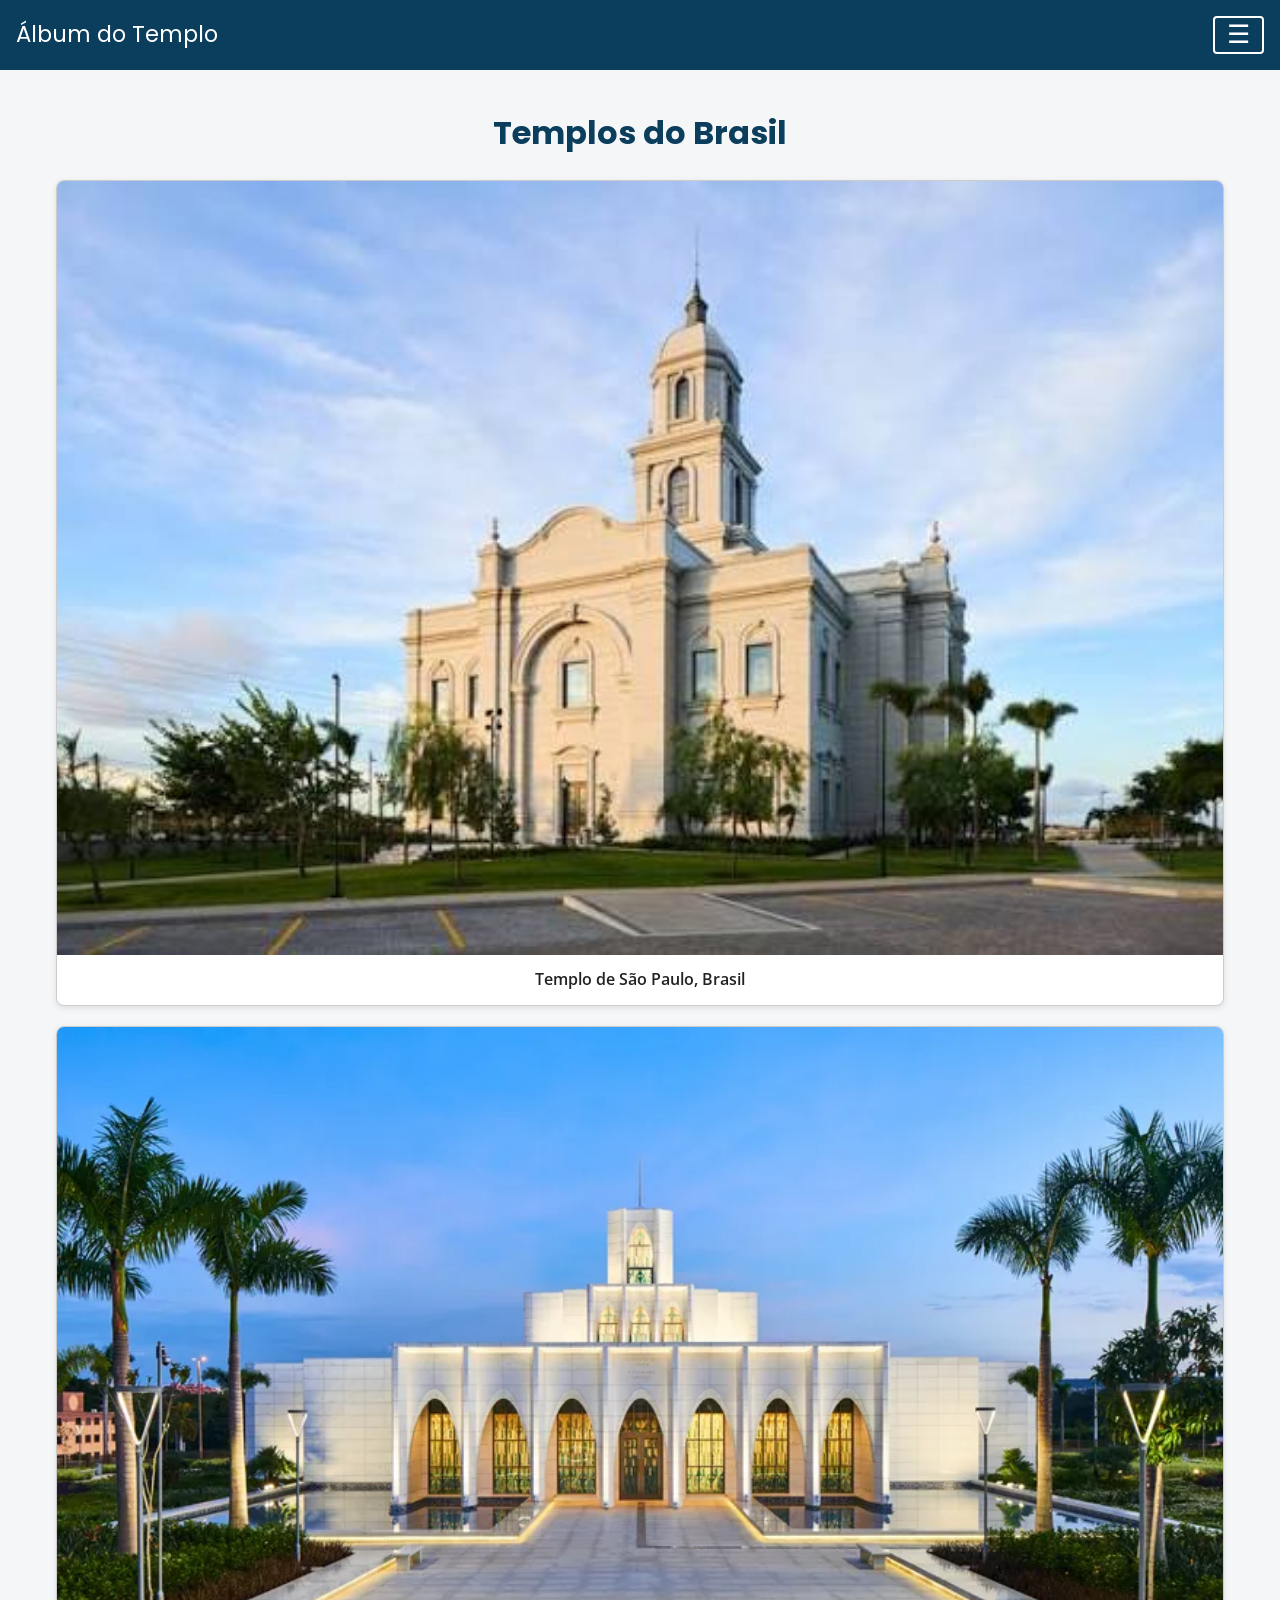
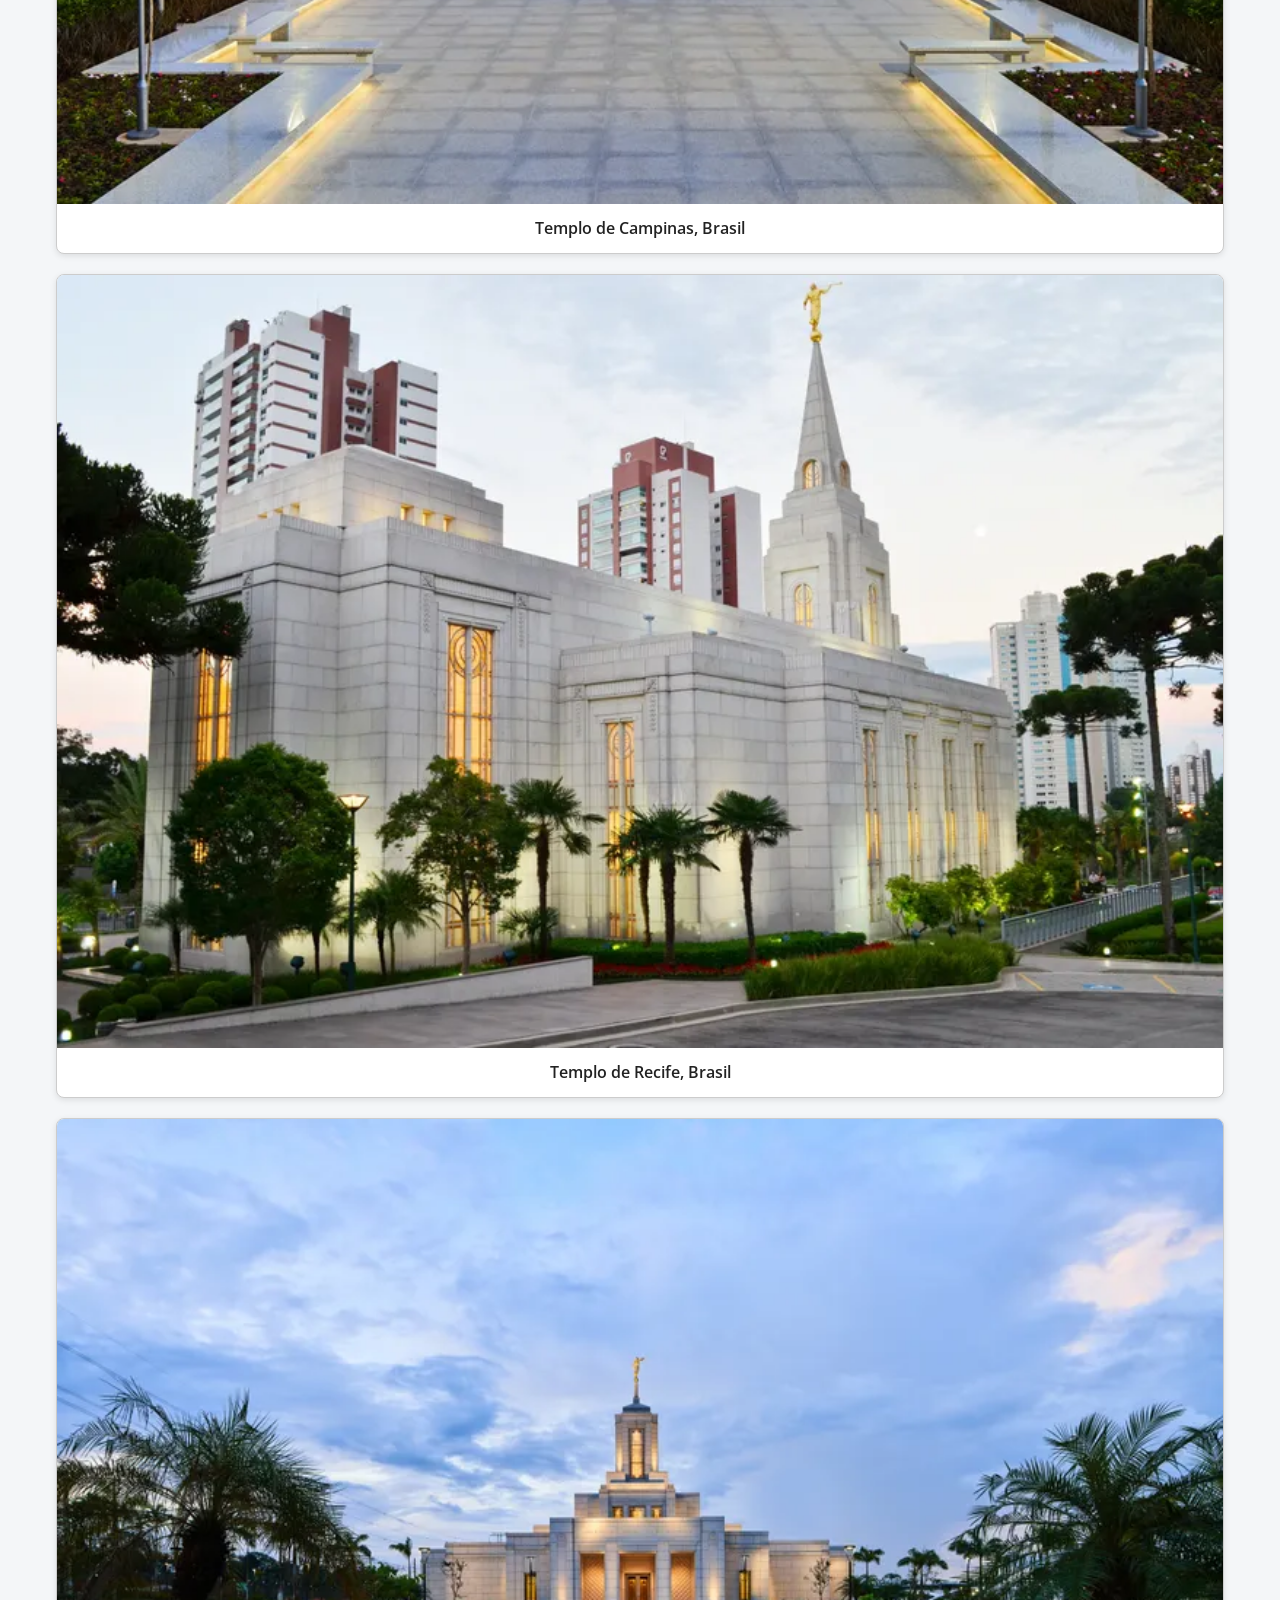
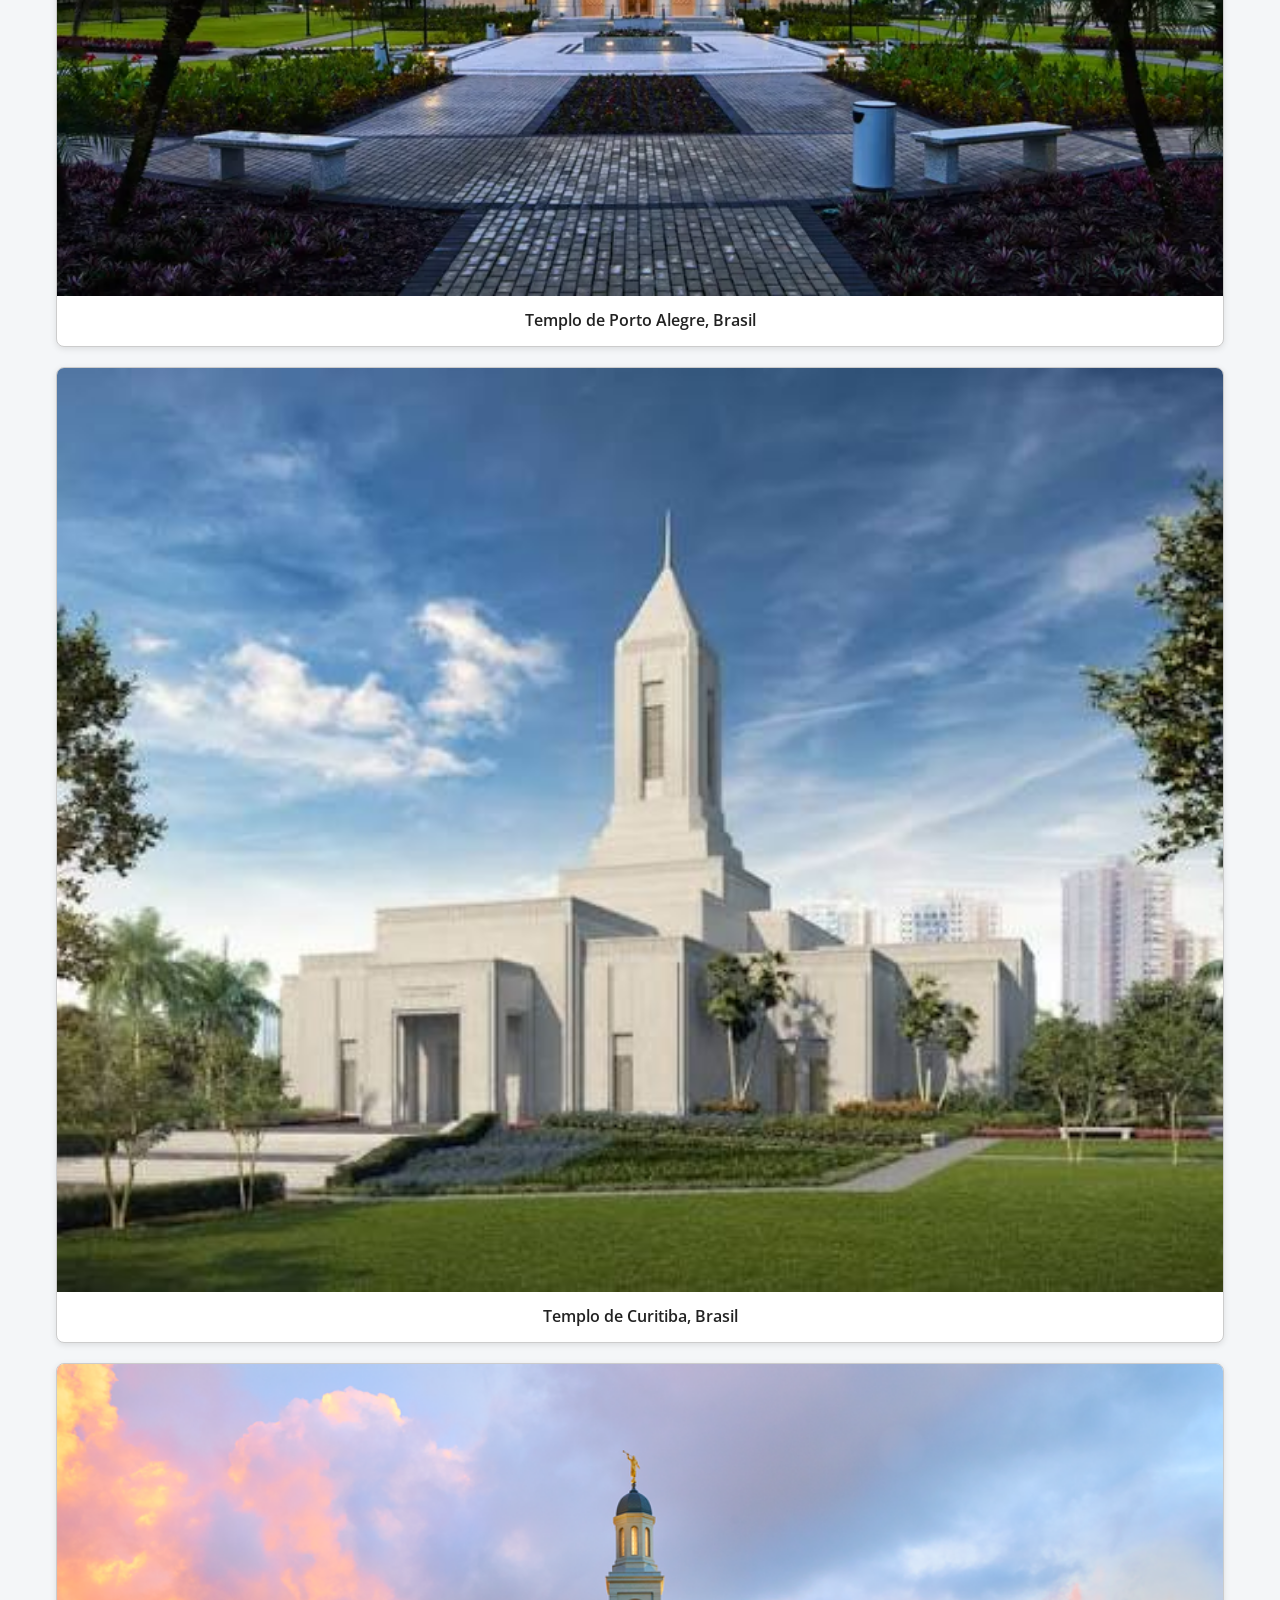
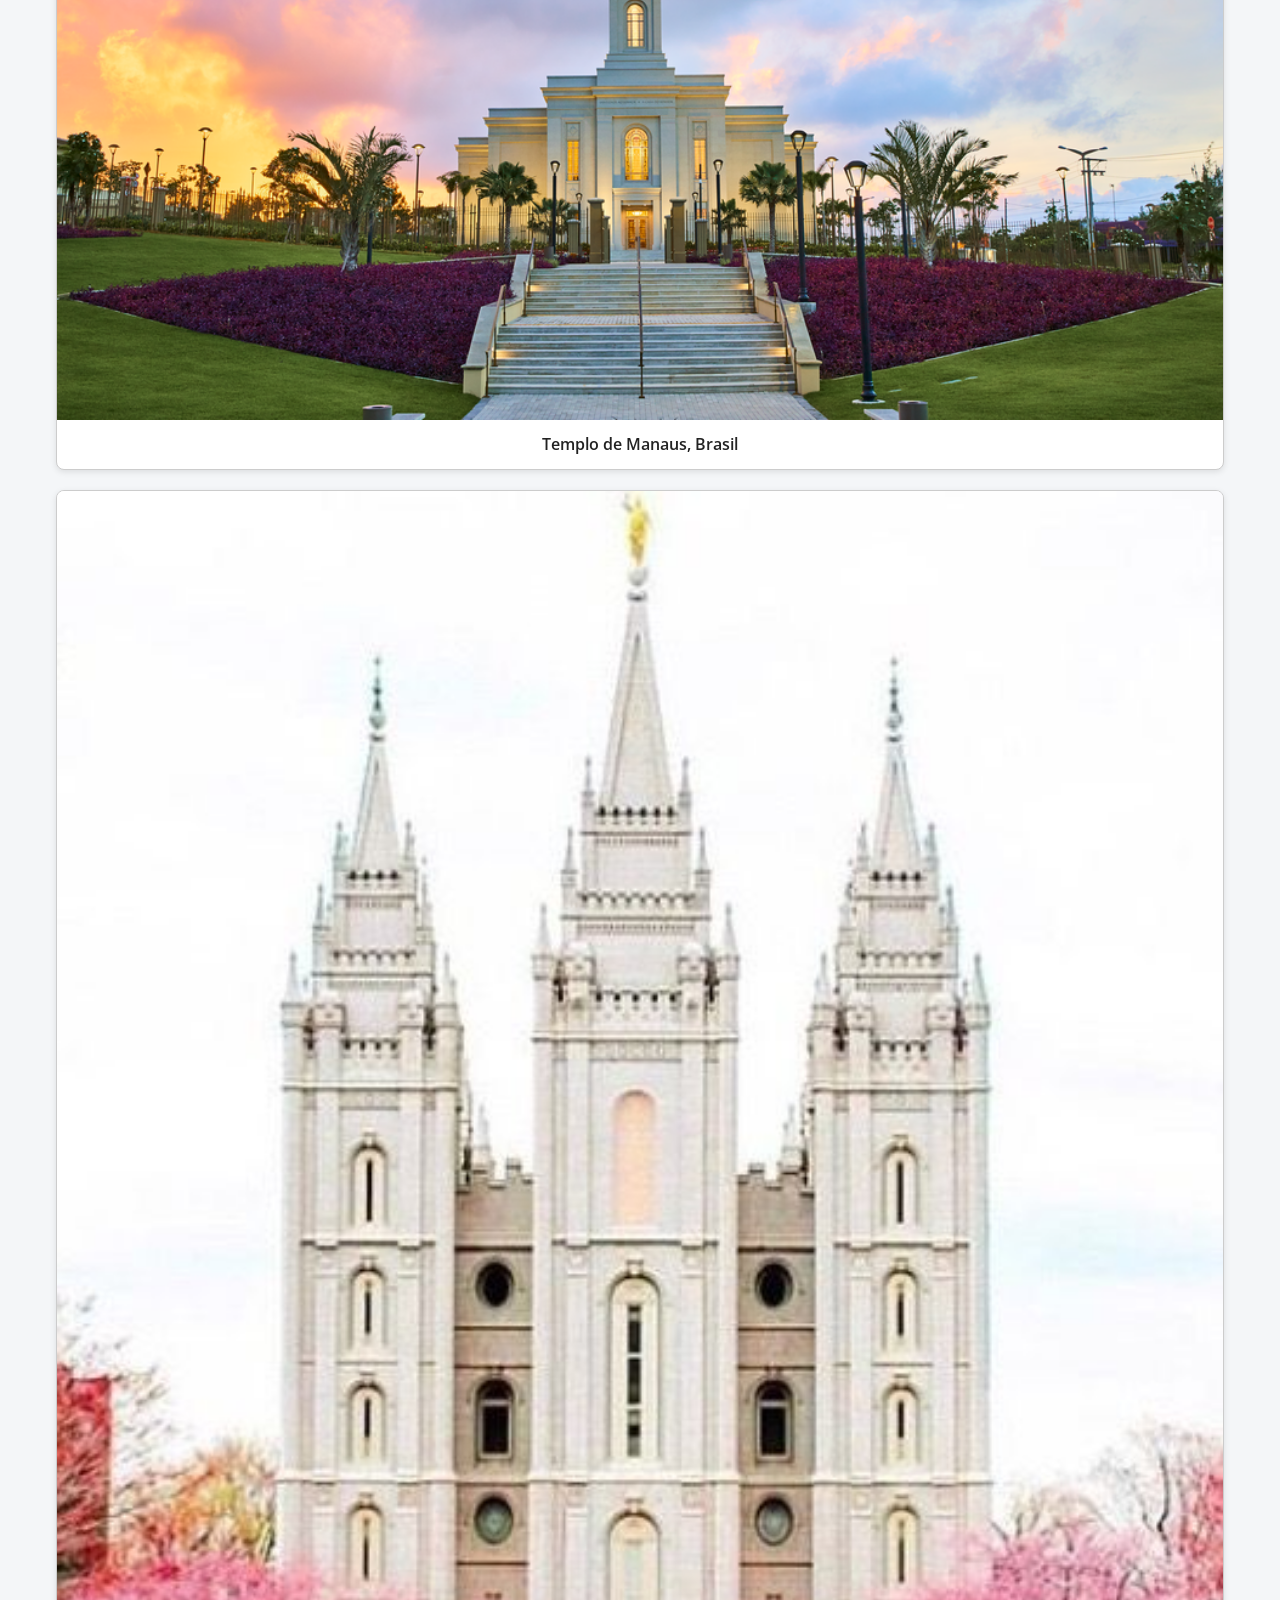
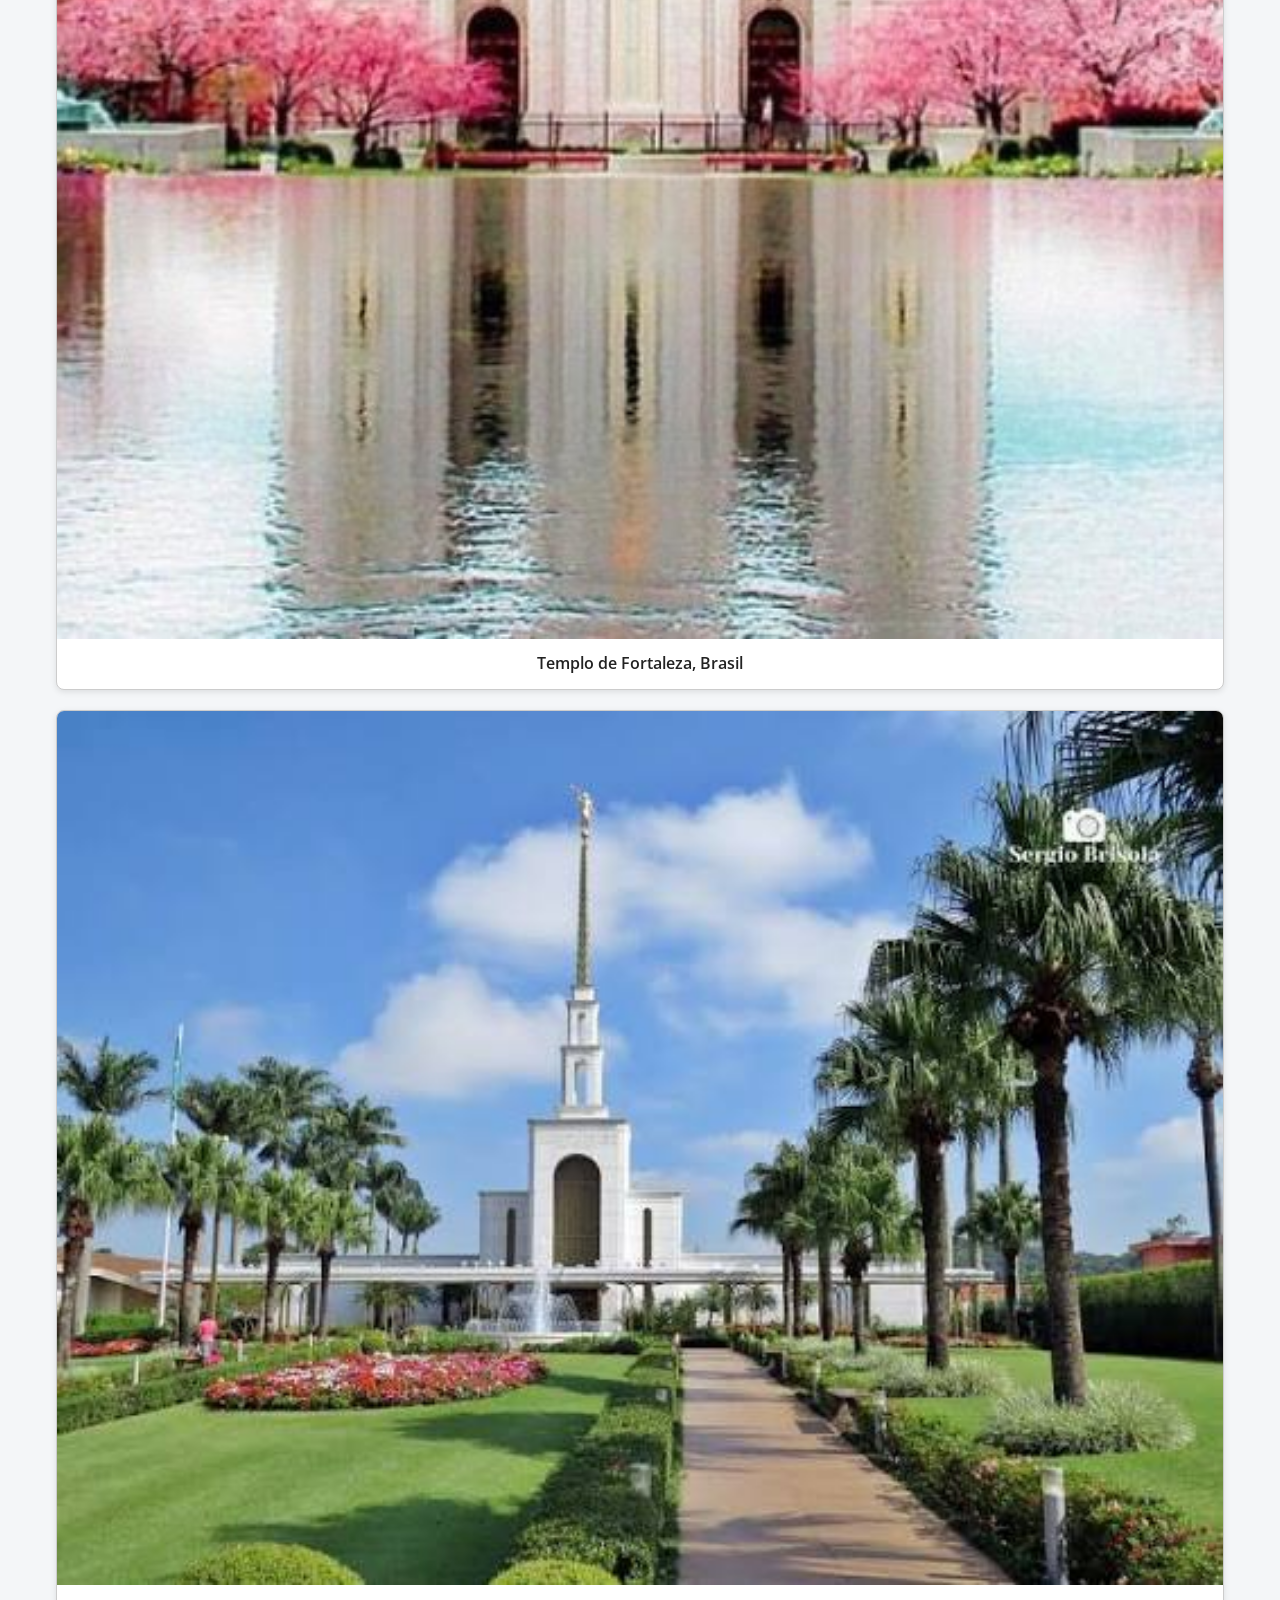
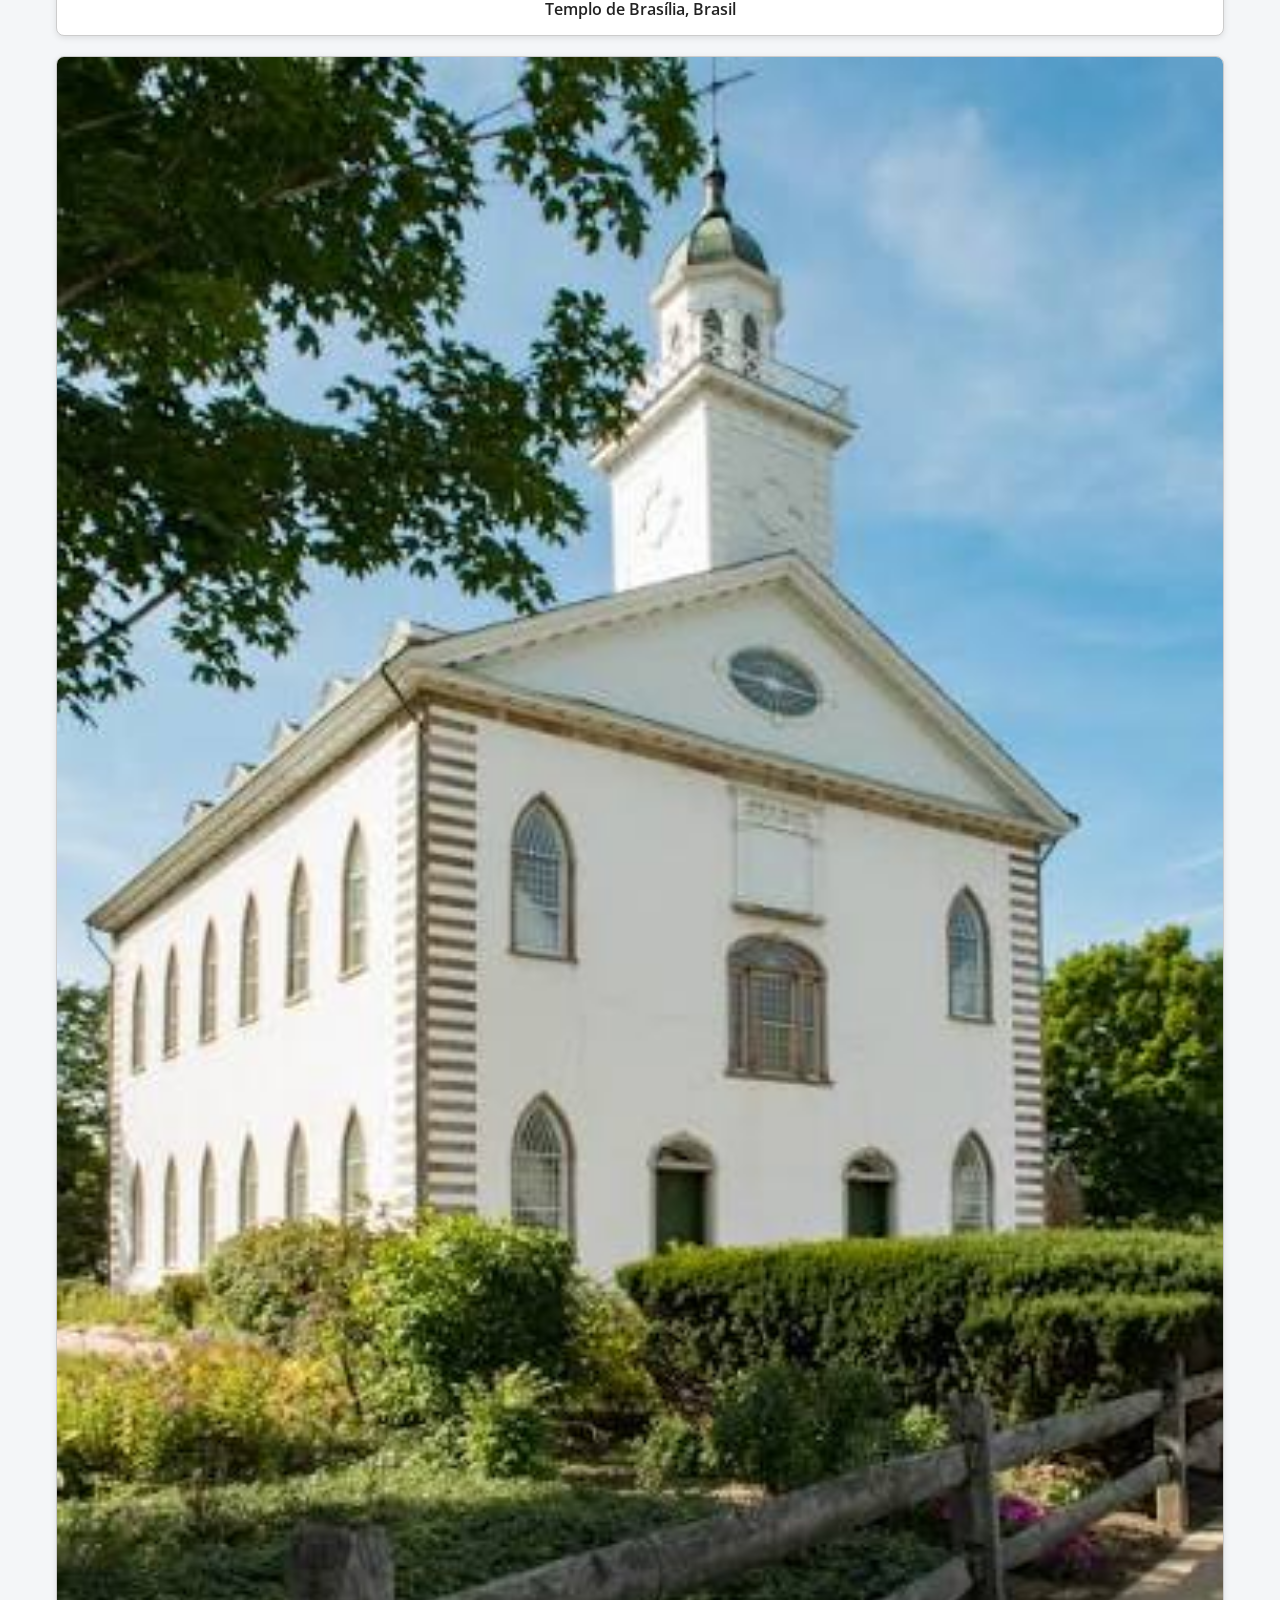
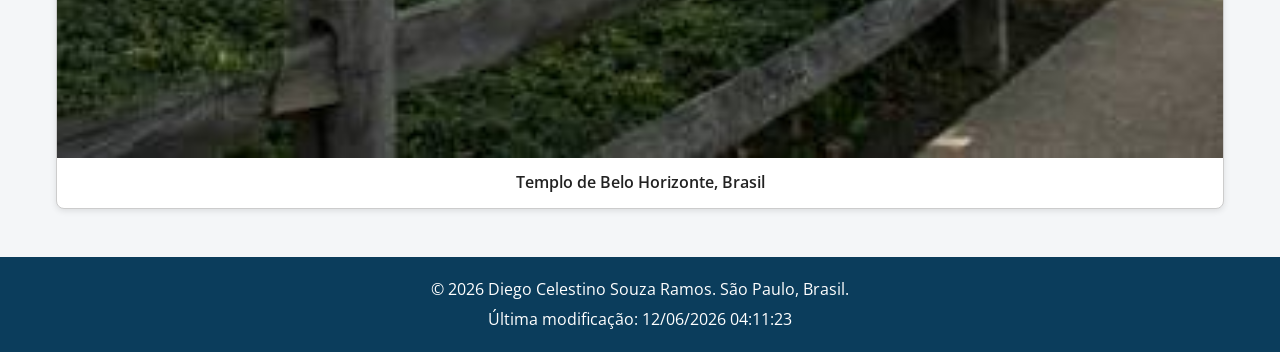
==== templos.html @ 9aea18ff "adiciona pagina do album de templos" ====
<!DOCTYPE html>
<html lang="pt-BR">
<head>
    <meta charset="UTF-8">
    <meta name="viewport" content="width=device-width, initial-scale=1.0">
    <title>Álbum do Templo | WDD 131 - Diego Celestino Souza Ramos</title>
    <meta name="description" content="WDD 131 – Fundamentos da Web Dinâmica. Diego Celestino Souza Ramos. Álbum de imagens de templos, com menu responsivo e galeria em grade.">
    <meta name="author" content="Diego Celestino Souza Ramos">

    <link rel="preconnect" href="https://fonts.googleapis.com">
    <link rel="preconnect" href="https://fonts.gstatic.com" crossorigin>
    <link href="https://fonts.googleapis.com/css2?family=Open+Sans:wght@400;600&family=Poppins:wght@600&display=swap" rel="stylesheet">

    <link rel="stylesheet" href="estilos/templos.css">
    <link rel="stylesheet" href="estilos/templos-grandes.css" media="(min-width: 700px)">
    <script src="scripts/templos.js" defer></script>
</head>
<body>
    <header>
        <div class="topo">
            <span class="titulo-site">Álbum do Templo</span>
            <button id="menu" type="button" aria-label="Abrir menu" aria-expanded="false" aria-controls="menu-nav">☰</button>
        </div>
        <nav id="menu-nav">
            <a href="index.html">Página Inicial</a>
            <a href="#">Antigo</a>
            <a href="#">Novo</a>
            <a href="#">Grande</a>
            <a href="#">Pequeno</a>
        </nav>
    </header>

    <main>
        <h1>Templos do Brasil</h1>

        <div class="galeria">
            <figure>
                <img src="imagens/templo1.webp" alt="Templo de São Paulo, Brasil" width="400" height="300">
                <figcaption>Templo de São Paulo, Brasil</figcaption>
            </figure>
            <figure>
                <img src="imagens/templo2.webp" alt="Templo de Campinas, Brasil" width="400" height="300" loading="lazy">
                <figcaption>Templo de Campinas, Brasil</figcaption>
            </figure>
            <figure>
                <img src="imagens/templo3.webp" alt="Templo de Recife, Brasil" width="400" height="300" loading="lazy">
                <figcaption>Templo de Recife, Brasil</figcaption>
            </figure>
            <figure>
                <img src="imagens/templo4.webp" alt="Templo de Porto Alegre, Brasil" width="400" height="300" loading="lazy">
                <figcaption>Templo de Porto Alegre, Brasil</figcaption>
            </figure>
            <figure>
                <img src="imagens/templo5.webp" alt="Templo de Curitiba, Brasil" width="400" height="300" loading="lazy">
                <figcaption>Templo de Curitiba, Brasil</figcaption>
            </figure>
            <figure>
                <img src="imagens/templo6.webp" alt="Templo de Manaus, Brasil" width="400" height="300" loading="lazy">
                <figcaption>Templo de Manaus, Brasil</figcaption>
            </figure>
            <figure>
                <img src="imagens/templo7.webp" alt="Templo de Fortaleza, Brasil" width="400" height="300" loading="lazy">
                <figcaption>Templo de Fortaleza, Brasil</figcaption>
            </figure>
            <figure>
                <img src="imagens/templo8.webp" alt="Templo de Brasília, Brasil" width="400" height="300" loading="lazy">
                <figcaption>Templo de Brasília, Brasil</figcaption>
            </figure>
            <figure>
                <img src="imagens/templo9.webp" alt="Templo de Belo Horizonte, Brasil" width="400" height="300" loading="lazy">
                <figcaption>Templo de Belo Horizonte, Brasil</figcaption>
            </figure>
        </div>
    </main>

    <footer>
        <p>&copy; <span id="anoatual"></span> Diego Celestino Souza Ramos. São Paulo, Brasil.</p>
        <p id="ultimaModificacao"></p>
    </footer>
</body>
</html>
---- estilos/templos.css ----
:root {
    --cor-principal: #0b3d5c;
    --cor-destaque: #ffbf47;
    --cor-fundo: #f4f6f8;
    --cor-texto: #222222;
    --fonte-titulo: "Poppins", sans-serif;
    --fonte-texto: "Open Sans", sans-serif;
}

* {
    box-sizing: border-box;
}

body {
    margin: 0;
    font-family: var(--fonte-texto);
    color: var(--cor-texto);
    background-color: var(--cor-fundo);
    line-height: 1.6;
}

/* Cabeçalho */
header {
    background-color: var(--cor-principal);
    color: #ffffff;
}

.topo {
    display: flex;
    justify-content: space-between;
    align-items: center;
    padding: 1rem;
}

.titulo-site {
    font-family: var(--fonte-titulo);
    font-size: 1.4rem;
}

/* Botão hambúrguer */
#menu {
    background: none;
    border: 2px solid #ffffff;
    border-radius: 4px;
    color: #ffffff;
    font-size: 1.6rem;
    line-height: 1;
    padding: 0.25rem 0.75rem;
    cursor: pointer;
}

#menu:hover,
#menu:focus {
    background-color: var(--cor-destaque);
    color: var(--cor-principal);
}

/* Navegação: escondida no celular até clicar no botão */
nav {
    display: none;
    flex-direction: column;
}

nav.aberto {
    display: flex;
}

nav a {
    color: #ffffff;
    text-decoration: none;
    text-align: center;
    padding: 0.75rem 1rem;
    border-top: 1px solid rgba(255, 255, 255, 0.25);
    transition: background-color 0.3s, color 0.3s;
}

nav a:hover,
nav a:focus {
    background-color: var(--cor-destaque);
    color: var(--cor-principal);
}

/* Conteúdo principal: largura limitada e centralizado */
main {
    max-width: 1200px;
    margin: 0 auto;
    padding: 1rem;
}

h1 {
    font-family: var(--fonte-titulo);
    color: var(--cor-principal);
    text-align: center;
}

/* Galeria: 1 coluna no celular */
.galeria {
    display: grid;
    grid-template-columns: 1fr;
    gap: 1.25rem;
}

figure {
    margin: 0;
    background-color: #ffffff;
    border: 1px solid #cccccc;
    border-radius: 8px;
    overflow: hidden;
    box-shadow: 0 2px 6px rgba(0, 0, 0, 0.1);
}

figure img {
    display: block;
    width: 100%;
    height: auto;
    transition: transform 0.4s;
}

figure:hover img {
    transform: scale(1.04);
}

figcaption {
    padding: 0.75rem;
    text-align: center;
    font-weight: 600;
}

/* Rodapé */
footer {
    background-color: var(--cor-principal);
    color: #ffffff;
    text-align: center;
    padding: 1rem;
    margin-top: 2rem;
}

footer p {
    margin: 0.25rem 0;
}
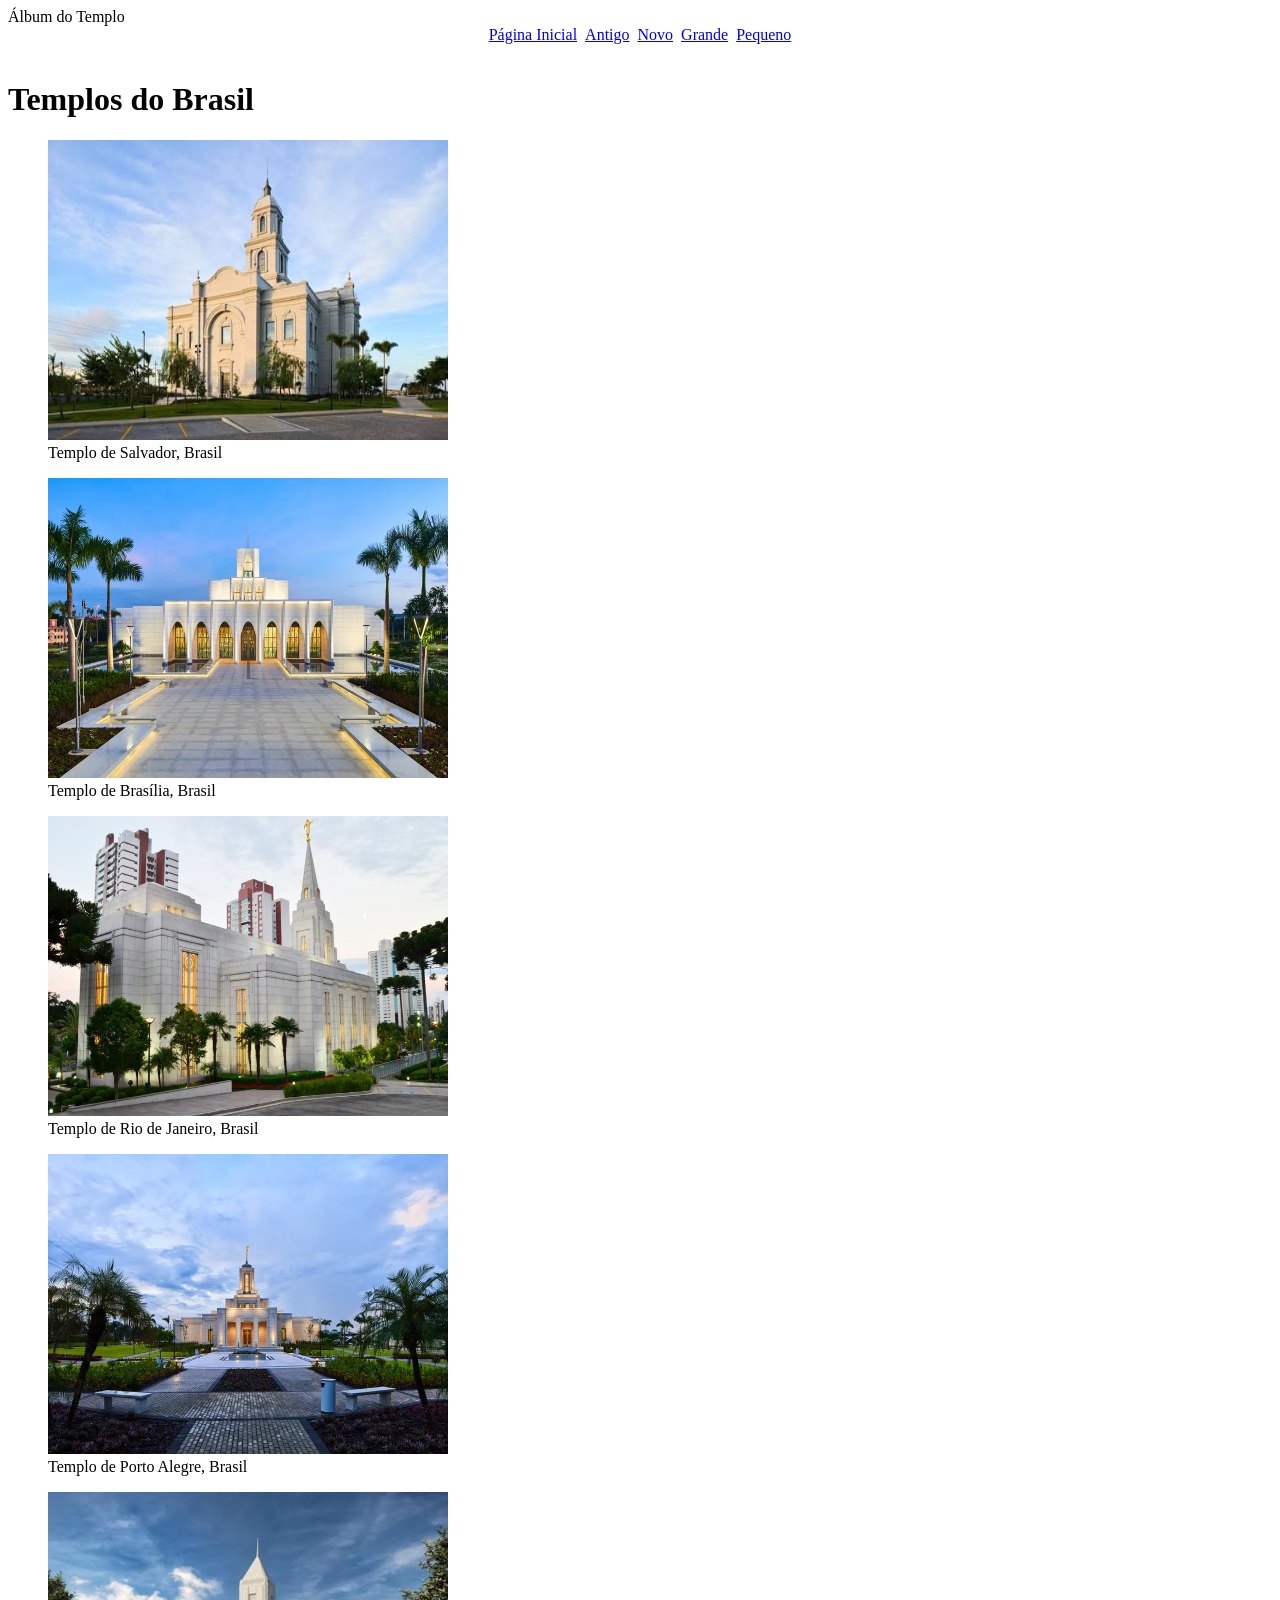
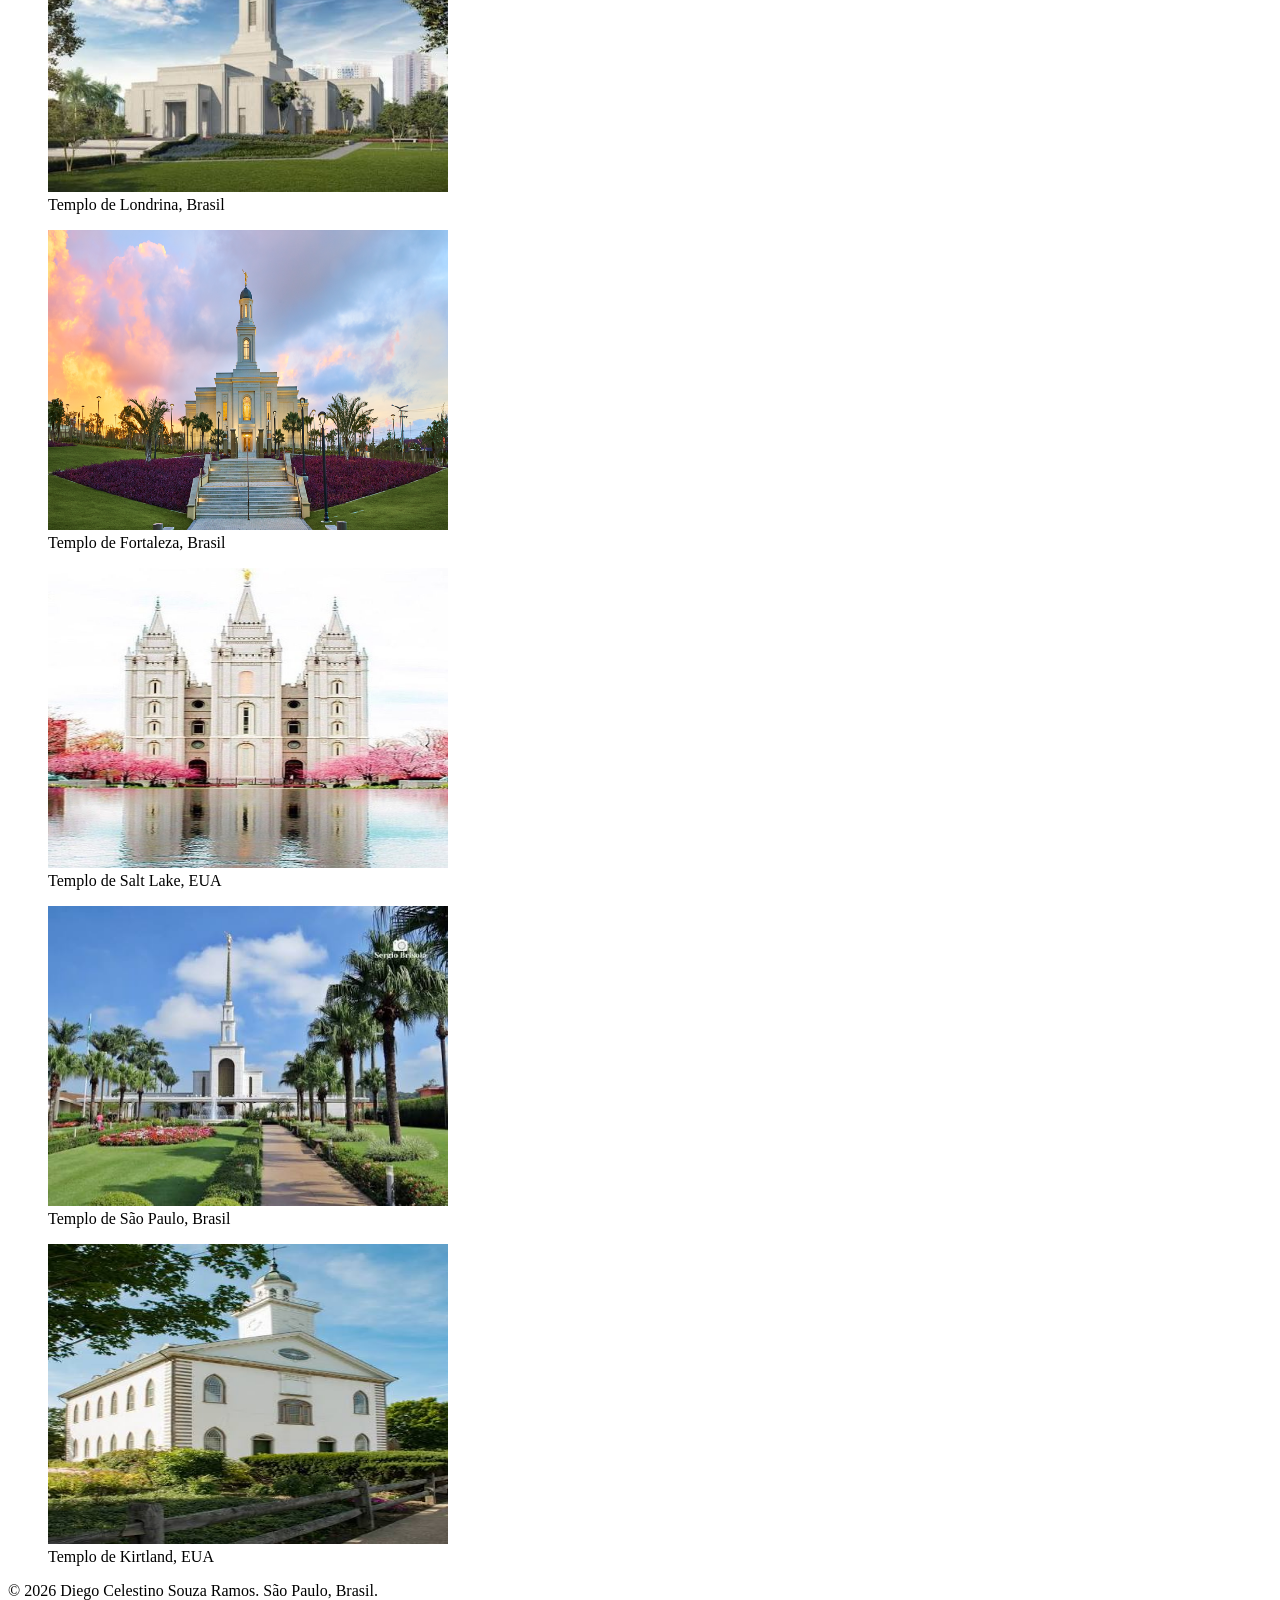
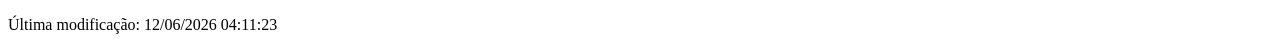
==== commit 826dff8c: "ajusta os nomes dos templos" ====
--- a/templos.html
+++ b/templos.html
@@ -35,40 +35,40 @@
 
         <div class="galeria">
             <figure>
-                <img src="imagens/templo1.webp" alt="Templo de São Paulo, Brasil" width="400" height="300">
-                <figcaption>Templo de São Paulo, Brasil</figcaption>
+                <img src="imagens/templo1.webp" alt="Templo de Salvador, Brasil" width="400" height="300">
+                <figcaption>Templo de Salvador, Brasil</figcaption>
             </figure>
             <figure>
-                <img src="imagens/templo2.webp" alt="Templo de Campinas, Brasil" width="400" height="300" loading="lazy">
-                <figcaption>Templo de Campinas, Brasil</figcaption>
+                <img src="imagens/templo2.webp" alt="Templo de Brasília, Brasil" width="400" height="300" loading="lazy">
+                <figcaption>Templo de Brasília, Brasil</figcaption>
             </figure>
             <figure>
-                <img src="imagens/templo3.webp" alt="Templo de Recife, Brasil" width="400" height="300" loading="lazy">
-                <figcaption>Templo de Recife, Brasil</figcaption>
+                <img src="imagens/templo3.webp" alt="Templo de Rio de Janeiro, Brasil" width="400" height="300" loading="lazy">
+                <figcaption>Templo de Rio de Janeiro, Brasil</figcaption>
             </figure>
             <figure>
                 <img src="imagens/templo4.webp" alt="Templo de Porto Alegre, Brasil" width="400" height="300" loading="lazy">
                 <figcaption>Templo de Porto Alegre, Brasil</figcaption>
             </figure>
             <figure>
-                <img src="imagens/templo5.webp" alt="Templo de Curitiba, Brasil" width="400" height="300" loading="lazy">
-                <figcaption>Templo de Curitiba, Brasil</figcaption>
+                <img src="imagens/templo5.webp" alt="Templo de Londrina, Brasil" width="400" height="300" loading="lazy">
+                <figcaption>Templo de Londrina, Brasil</figcaption>
             </figure>
             <figure>
-                <img src="imagens/templo6.webp" alt="Templo de Manaus, Brasil" width="400" height="300" loading="lazy">
-                <figcaption>Templo de Manaus, Brasil</figcaption>
-            </figure>
-            <figure>
-                <img src="imagens/templo7.webp" alt="Templo de Fortaleza, Brasil" width="400" height="300" loading="lazy">
+                <img src="imagens/templo6.webp" alt="Templo de Fortaleza, Brasil" width="400" height="300" loading="lazy">
                 <figcaption>Templo de Fortaleza, Brasil</figcaption>
             </figure>
             <figure>
-                <img src="imagens/templo8.webp" alt="Templo de Brasília, Brasil" width="400" height="300" loading="lazy">
-                <figcaption>Templo de Brasília, Brasil</figcaption>
+                <img src="imagens/templo7.webp" alt="Templo de Salt Lake, EUA" width="400" height="300" loading="lazy">
+                <figcaption>Templo de Salt Lake, EUA</figcaption>
             </figure>
             <figure>
-                <img src="imagens/templo9.webp" alt="Templo de Belo Horizonte, Brasil" width="400" height="300" loading="lazy">
-                <figcaption>Templo de Belo Horizonte, Brasil</figcaption>
+                <img src="imagens/templo8.webp" alt="Templo de São Paulo , Brasil" width="400" height="300" loading="lazy">
+                <figcaption>Templo de São Paulo, Brasil</figcaption>
+            </figure>
+            <figure>
+                <img src="imagens/templo9.webp" alt="Templo de Kirtland, EUA" width="400" height="300" loading="lazy">
+                <figcaption>Templo de Kirtland, EUA</figcaption>
             </figure>
         </div>
     </main>
--- a/estilos/templos-grandes.css
+++ b/estilos/templos-grandes.css
@@ -0,0 +1,24 @@
+#menu {
+    display: none;
+}
+
+.topo {
+    justify-content: center;
+}
+
+nav {
+    display: flex;
+    flex-direction: row;
+    justify-content: center;
+    gap: 0.5rem;
+    padding-bottom: 1rem;
+}
+
+nav a {
+    border-top: none;
+    border-radius: 4px;
+}
+
+.galeria {
+    grid-template-columns: repeat(auto-fit, minmax(260px, 1fr));
+}
